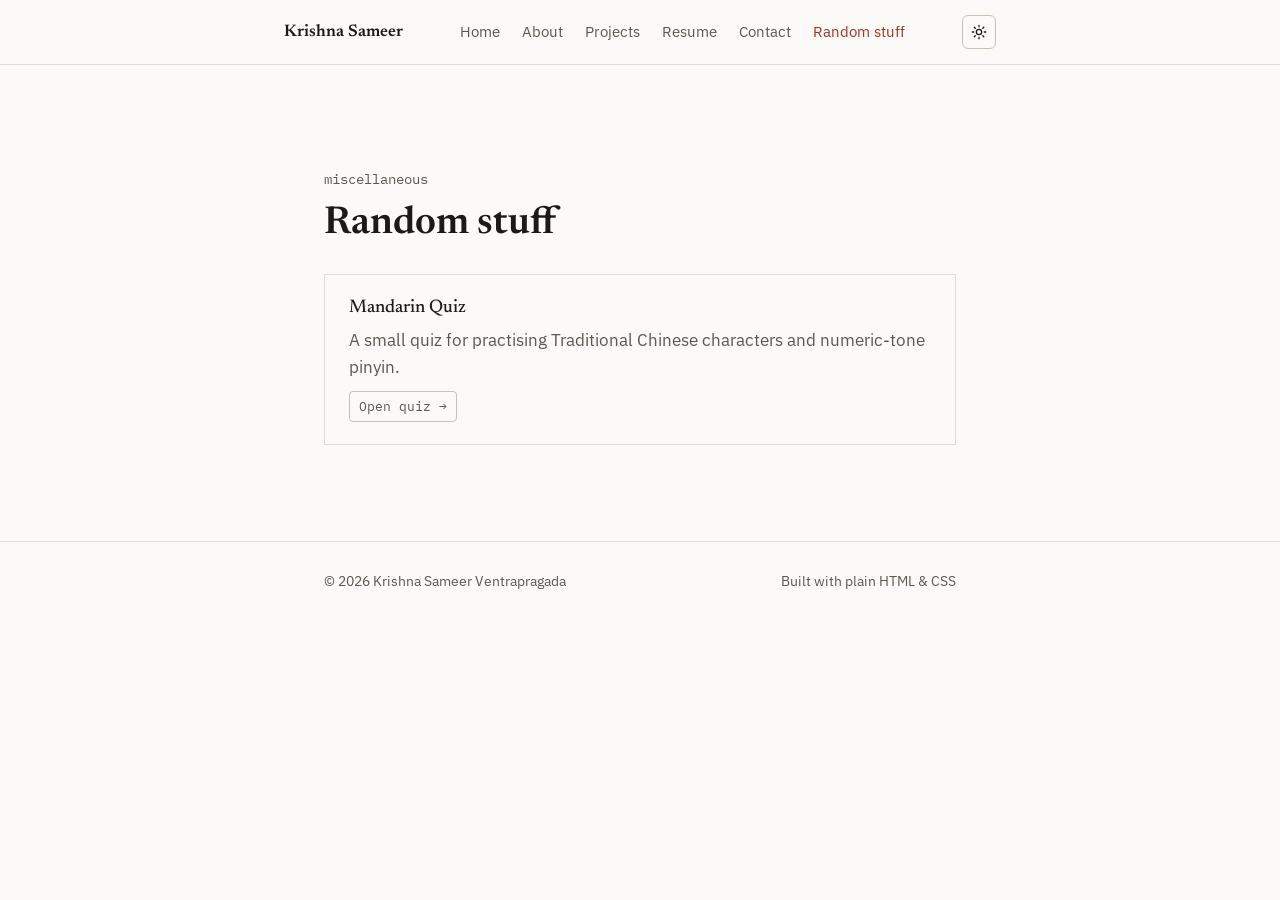
==== random/index.html @ f5805133 "Add random stuff and Mandarin quiz" ====
<!DOCTYPE html>
<html lang="en">
<head>
<meta charset="UTF-8">
<meta name="viewport" content="width=device-width, initial-scale=1.0">
<title>Random stuff · Krishna Sameer</title>
<script>
(function () {
  try {
    var t = localStorage.getItem("theme");
    if (t) document.documentElement.setAttribute("data-theme", t);
  } catch (e) {}
})();
</script>
<link rel="stylesheet" href="../styles.css">
</head>
<body>
<nav class="topnav">
  <div class="wrap">
    <a href="../index.html" class="brand">Krishna Sameer</a>
    <ul class="navlinks">
      <li><a href="../index.html">Home</a></li>
      <li><a href="../about.html">About</a></li>
      <li><a href="../projects.html">Projects</a></li>
      <li><a href="../resume.html">Resume</a></li>
      <li><a href="../contact.html">Contact</a></li>
      <li><a href="index.html" aria-current="page">Random stuff</a></li>
    </ul>
    <div class="nav-right">
      <button id="theme-toggle" aria-label="Toggle dark mode">
        <svg class="icon-sun" viewBox="0 0 24 24" fill="none" stroke="currentColor" stroke-width="2" stroke-linecap="round"><circle cx="12" cy="12" r="4"/><path d="M12 2v2M12 20v2M4.93 4.93l1.41 1.41M17.66 17.66l1.41 1.41M2 12h2M20 12h2M4.93 19.07l1.41-1.41M17.66 6.34l1.41-1.41"/></svg>
        <svg class="icon-moon" viewBox="0 0 24 24" fill="none" stroke="currentColor" stroke-width="2" stroke-linecap="round" stroke-linejoin="round"><path d="M21 12.79A9 9 0 1 1 11.21 3 7 7 0 0 0 21 12.79z"/></svg>
      </button>
    </div>
  </div>
</nav>
<main>
  <div class="wrap">
    <section class="page-title">
      <div class="kicker">miscellaneous</div>
      <h1>Random stuff</h1>
    </section>
    <div class="project">
      <h3>Mandarin Quiz</h3>
      <p>A small quiz for practising Traditional Chinese characters and numeric-tone pinyin.</p>
      <a class="project-link" href="mandarin-quiz/">Open quiz →</a>
    </div>
  </div>
</main>
<footer>
  <div class="wrap">
    <span>© 2026 Krishna Sameer Ventrapragada</span>
    <span>Built with plain HTML &amp; CSS</span>
  </div>
</footer>
<script src="../scripts.js"></script>
</body>
</html>
---- styles.css ----
@import url('https://fonts.googleapis.com/css2?family=Newsreader:ital,opsz,wght@0,6..72,400;0,6..72,500;0,6..72,600;1,6..72,400;1,6..72,500&family=IBM+Plex+Sans:wght@400;500;600&family=IBM+Plex+Mono:wght@400;500&display=swap');

/* ---------- Theme tokens ---------- */
:root {
  --bg: #fbfaf8;
  --bg-raised: #f3f0ea;
  --text: #1a1a1a;
  --text-secondary: #5c584f;
  --accent: #a8321f;
  --accent-text: #ffffff;
  --border: #e2ddd3;
  --border-strong: #c9c2b4;

  --font-serif: 'Newsreader', 'Iowan Old Style', Georgia, serif;
  --font-sans: 'IBM Plex Sans', -apple-system, BlinkMacSystemFont, sans-serif;
  --font-mono: 'IBM Plex Mono', 'SFMono-Regular', Menlo, monospace;

  --content-width: 680px;
  --nav-height: 64px;
}

:root[data-theme="dark"] {
  --bg: #14110f;
  --bg-raised: #1d1916;
  --text: #f2ece4;
  --text-secondary: #b6ada0;
  --accent: #c0392b;
  --accent-text: #14110f;
  --border: #322c26;
  --border-strong: #4a4137;
}

@media (prefers-color-scheme: dark) {
  :root:not([data-theme="light"]) {
    --bg: #14110f;
    --bg-raised: #1d1916;
    --text: #f2ece4;
    --text-secondary: #b6ada0;
    --accent: #c0392b;
    --accent-text: #14110f;
    --border: #322c26;
    --border-strong: #4a4137;
  }
}

/* Links need a brighter accent on dark backgrounds for contrast */
:root[data-theme="dark"] a,
:root[data-theme="dark"] .accent-text {
  --link-color: #e2694c;
}
:root:not([data-theme="light"]) {
  --link-color: #a8321f;
}
@media (prefers-color-scheme: dark) {
  :root:not([data-theme="light"]) a,
  :root:not([data-theme="light"]) .accent-text {
    --link-color: #e2694c;
  }
}
:root[data-theme="light"] {
  --link-color: #a8321f;
}

/* ---------- Reset ---------- */
* { box-sizing: border-box; }
html { -webkit-text-size-adjust: 100%; }
body {
  margin: 0;
  background: var(--bg);
  color: var(--text);
  font-family: var(--font-sans);
  font-size: 17px;
  line-height: 1.6;
  transition: background 0.2s ease, color 0.2s ease;
}
img { max-width: 100%; display: block; }
a { color: var(--link-color, var(--accent)); text-decoration: none; }
a:hover { text-decoration: underline; }
a:focus-visible,
button:focus-visible {
  outline: 2px solid var(--accent);
  outline-offset: 2px;
}

h1, h2, h3 {
  font-family: var(--font-serif);
  font-weight: 500;
  line-height: 1.2;
  margin: 0 0 0.5em;
  color: var(--text);
}
h1 { font-size: 2.4rem; font-weight: 600; }
h2 { font-size: 1.5rem; margin-top: 2.4em; }
h3 { font-size: 1.15rem; margin-bottom: 0.3em; }
p { margin: 0 0 1em; color: var(--text); }
.lede { color: var(--text-secondary); font-size: 1.05rem; }

/* ---------- Layout ---------- */
.wrap {
  max-width: var(--content-width);
  margin: 0 auto;
  padding: 0 24px;
}

/* ---------- Top nav ---------- */
.topnav {
  position: sticky;
  top: 0;
  z-index: 10;
  background: var(--bg);
  border-bottom: 1px solid var(--border);
  backdrop-filter: blur(6px);
}
.topnav .wrap {
  max-width: 760px;
  height: var(--nav-height);
  display: flex;
  align-items: center;
  justify-content: space-between;
  gap: 16px;
}
.brand {
  font-family: var(--font-serif);
  font-weight: 600;
  font-size: 1.05rem;
  color: var(--text);
  white-space: nowrap;
}
.brand:hover { text-decoration: none; }
.navlinks {
  display: flex;
  align-items: center;
  gap: 22px;
  list-style: none;
  margin: 0;
  padding: 0;
}
.navlinks a {
  color: var(--text-secondary);
  font-size: 0.94rem;
}
.navlinks a:hover { color: var(--text); text-decoration: none; }
.navlinks a[aria-current="page"] {
  color: var(--accent);
}
.nav-right {
  display: flex;
  align-items: center;
  gap: 18px;
}

/* Theme toggle button */
#theme-toggle {
  background: none;
  border: 1px solid var(--border-strong);
  border-radius: 6px;
  width: 34px;
  height: 34px;
  display: flex;
  align-items: center;
  justify-content: center;
  cursor: pointer;
  color: var(--text);
}
#theme-toggle:hover { border-color: var(--accent); }
#theme-toggle svg { width: 16px; height: 16px; }
#theme-toggle .icon-moon { display: none; }
:root[data-theme="dark"] #theme-toggle .icon-sun { display: none; }
:root[data-theme="dark"] #theme-toggle .icon-moon { display: block; }

/* Mobile nav toggle (hidden checkbox pattern, no extra JS needed) */
.nav-burger { display: none; }

/* ---------- Hero (home) ---------- */
.hero {
  padding: 64px 0 40px;
}
.hero .kicker {
  color: var(--text-secondary);
  font-family: var(--font-mono);
  font-size: 0.85rem;
  margin-bottom: 14px;
}
.hero h1 { margin-bottom: 0.3em; }
.hero .role {
  font-size: 1.15rem;
  color: var(--accent);
  font-family: var(--font-serif);
  font-style: italic;
  margin-bottom: 18px;
}
.hero p.lede { max-width: 56ch; }

.quicklinks {
  margin-top: 32px;
  display: flex;
  flex-direction: column;
  gap: 10px;
}
.quicklinks a {
  display: flex;
  align-items: baseline;
  gap: 10px;
  padding: 10px 0;
  border-bottom: 1px solid var(--border);
  color: var(--text);
}
.quicklinks a:hover { text-decoration: none; }
.quicklinks a:hover .qtitle { color: var(--accent); }
.quicklinks .qtitle { font-weight: 500; }
.quicklinks .qdesc { color: var(--text-secondary); font-size: 0.92rem; }
.quicklinks a::after {
  content: "→";
  margin-left: auto;
  color: var(--text-secondary);
}
.quicklinks a:hover::after { color: var(--accent); }

/* ---------- Section / page body ---------- */
main { padding: 48px 0 80px; }
.page-title {
  padding: 56px 0 8px;
}
.page-title .kicker {
  font-family: var(--font-mono);
  font-size: 0.85rem;
  color: var(--text-secondary);
  margin-bottom: 10px;
}

/* ---------- Lists / entries (experience, education, POR) ---------- */
.entry {
  padding: 20px 0;
  border-top: 1px solid var(--border);
}
.entry:first-of-type { border-top: none; }
.entry-head {
  display: flex;
  justify-content: space-between;
  align-items: baseline;
  gap: 16px;
  flex-wrap: wrap;
}
.entry-title { font-weight: 600; font-size: 1rem; }
.entry-org { color: var(--text-secondary); }
.entry-date {
  font-family: var(--font-mono);
  font-size: 0.82rem;
  color: var(--text-secondary);
  white-space: nowrap;
}
.entry ul {
  margin: 10px 0 0;
  padding-left: 20px;
}
.entry li { margin-bottom: 4px; color: var(--text); }

/* ---------- Skills / tags ---------- */
.tag-row {
  display: flex;
  flex-wrap: wrap;
  gap: 8px;
  margin-top: 10px;
}
.tag {
  font-family: var(--font-mono);
  font-size: 0.78rem;
  padding: 3px 9px;
  border: 1px solid var(--border-strong);
  border-radius: 4px;
  color: var(--text-secondary);
}

/* ---------- Projects ---------- */
.project {
  border: 1px solid var(--border);
  padding: 22px 24px;
  margin-bottom: 16px;
}
.project-head {
  display: flex;
  justify-content: space-between;
  align-items: flex-start;
  gap: 12px;
}
.project h3 { margin-bottom: 8px; }
.project-link {
  display: inline-flex;
  align-items: center;
  gap: 6px;
  font-family: var(--font-mono);
  font-size: 0.82rem;
  color: var(--text-secondary);
  border: 1px solid var(--border-strong);
  border-radius: 4px;
  padding: 4px 9px;
  white-space: nowrap;
}
.project-link:hover { color: var(--accent); border-color: var(--accent); text-decoration: none; }
.project p { color: var(--text-secondary); margin-bottom: 10px; }

/* ---------- Resume page ---------- */
.resume-actions {
  display: flex;
  gap: 12px;
  margin: 20px 0 8px;
}
.btn {
  display: inline-flex;
  align-items: center;
  gap: 8px;
  font-family: var(--font-sans);
  font-size: 0.92rem;
  font-weight: 500;
  padding: 9px 16px;
  border: 1px solid var(--border-strong);
  border-radius: 6px;
  background: transparent;
  color: var(--text);
  cursor: pointer;
}
.btn:hover { border-color: var(--accent); color: var(--accent); text-decoration: none; }
.btn-primary {
  background: var(--accent);
  border-color: var(--accent);
  color: var(--accent-text);
}
.btn-primary:hover { color: var(--accent-text); opacity: 0.9; }

.divider {
  border: none;
  border-top: 1px solid var(--border);
  margin: 2.2em 0;
}

/* ---------- Contact ---------- */
.contact-list {
  list-style: none;
  padding: 0;
  margin: 24px 0 0;
}
.contact-list li {
  border-top: 1px solid var(--border);
}
.contact-list li:last-child { border-bottom: 1px solid var(--border); }
.contact-list a {
  display: flex;
  align-items: center;
  justify-content: space-between;
  padding: 16px 0;
  color: var(--text);
  font-weight: 500;
}
.contact-list a:hover { text-decoration: none; color: var(--accent); }
.contact-list .handle {
  color: var(--text-secondary);
  font-family: var(--font-mono);
  font-size: 0.88rem;
  font-weight: 400;
}

/* ---------- Footer ---------- */
footer {
  border-top: 1px solid var(--border);
  padding: 28px 0 56px;
  color: var(--text-secondary);
  font-size: 0.86rem;
}
footer .wrap {
  display: flex;
  justify-content: space-between;
  flex-wrap: wrap;
  gap: 10px;
}

/* ---------- Responsive ---------- */
@media (max-width: 640px) {
  h1 { font-size: 1.9rem; }
  .hero { padding: 40px 0 24px; }
  .topnav .wrap { flex-wrap: wrap; height: auto; padding: 14px 20px; }
  .navlinks { gap: 14px; flex-wrap: wrap; }
  .entry-head { flex-direction: column; gap: 4px; }
  .project-head { flex-direction: column; }
}

/* ---------- Print (Resume page) ---------- */
@media print {
  .topnav, footer, .resume-actions, #theme-toggle { display: none !important; }
  body { background: #fff; color: #000; font-size: 12pt; }
  a { color: #000; text-decoration: none; }
  .entry, .project { break-inside: avoid; }
}

/* ---------- Reduced motion ---------- */
@media (prefers-reduced-motion: reduce) {
  * { transition: none !important; }
}
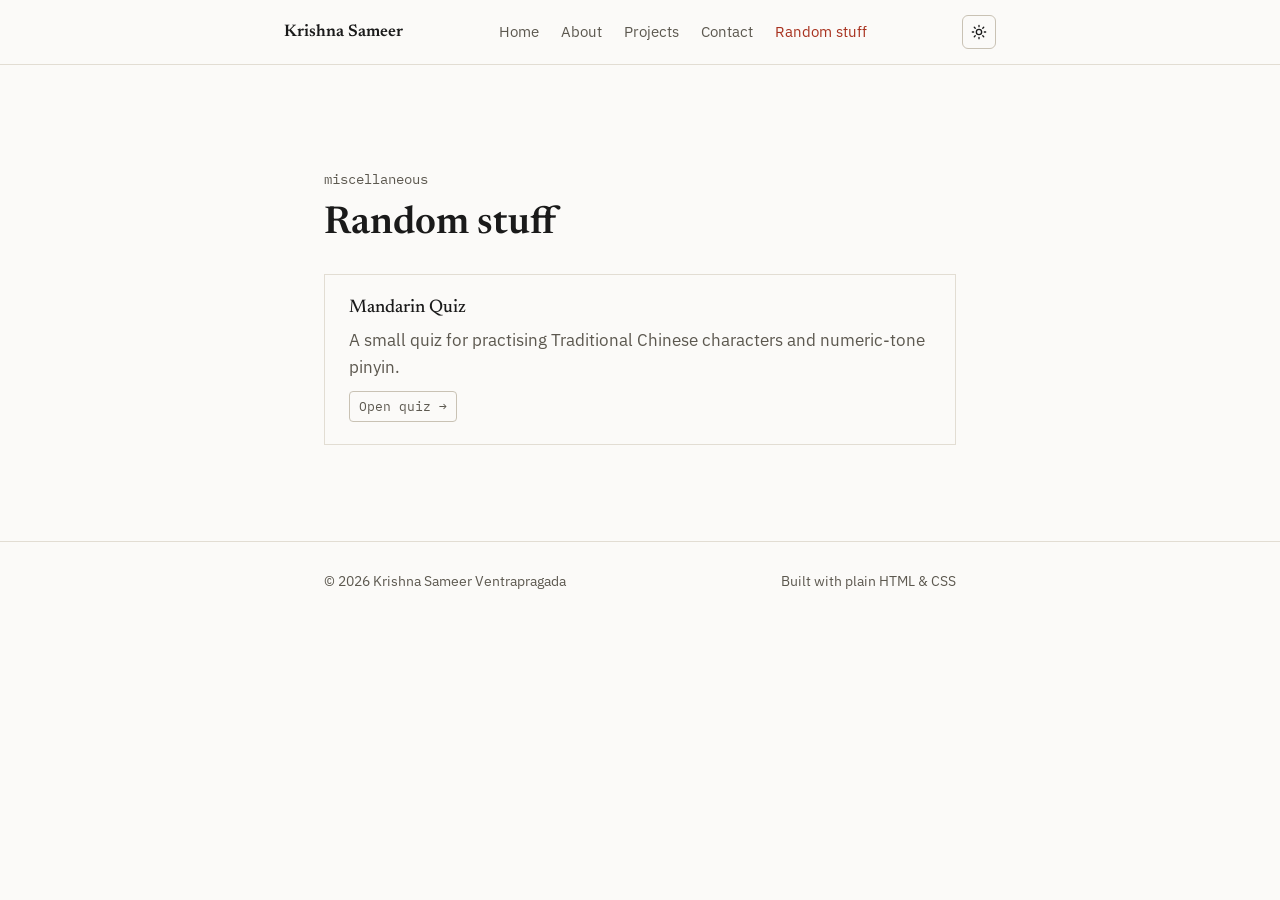
==== commit 99811ae8: "Nothing much" ====
--- a/random/index.html
+++ b/random/index.html
@@ -22,7 +22,7 @@
       <li><a href="../index.html">Home</a></li>
       <li><a href="../about.html">About</a></li>
       <li><a href="../projects.html">Projects</a></li>
-      <li><a href="../resume.html">Resume</a></li>
+      <!-- <li><a href="../resume.html">Resume</a></li> -->
       <li><a href="../contact.html">Contact</a></li>
       <li><a href="index.html" aria-current="page">Random stuff</a></li>
     </ul>
--- a/styles.css
+++ b/styles.css
@@ -391,6 +391,13 @@
   .entry, .project { break-inside: avoid; }
 }
 
+/* Shown only in the printed / saved-PDF resume */
+.print-only { display: none; }
+@media print {
+  .print-only { display: block; }
+  span.print-only { display: inline; }
+}
+
 /* ---------- Reduced motion ---------- */
 @media (prefers-reduced-motion: reduce) {
   * { transition: none !important; }
